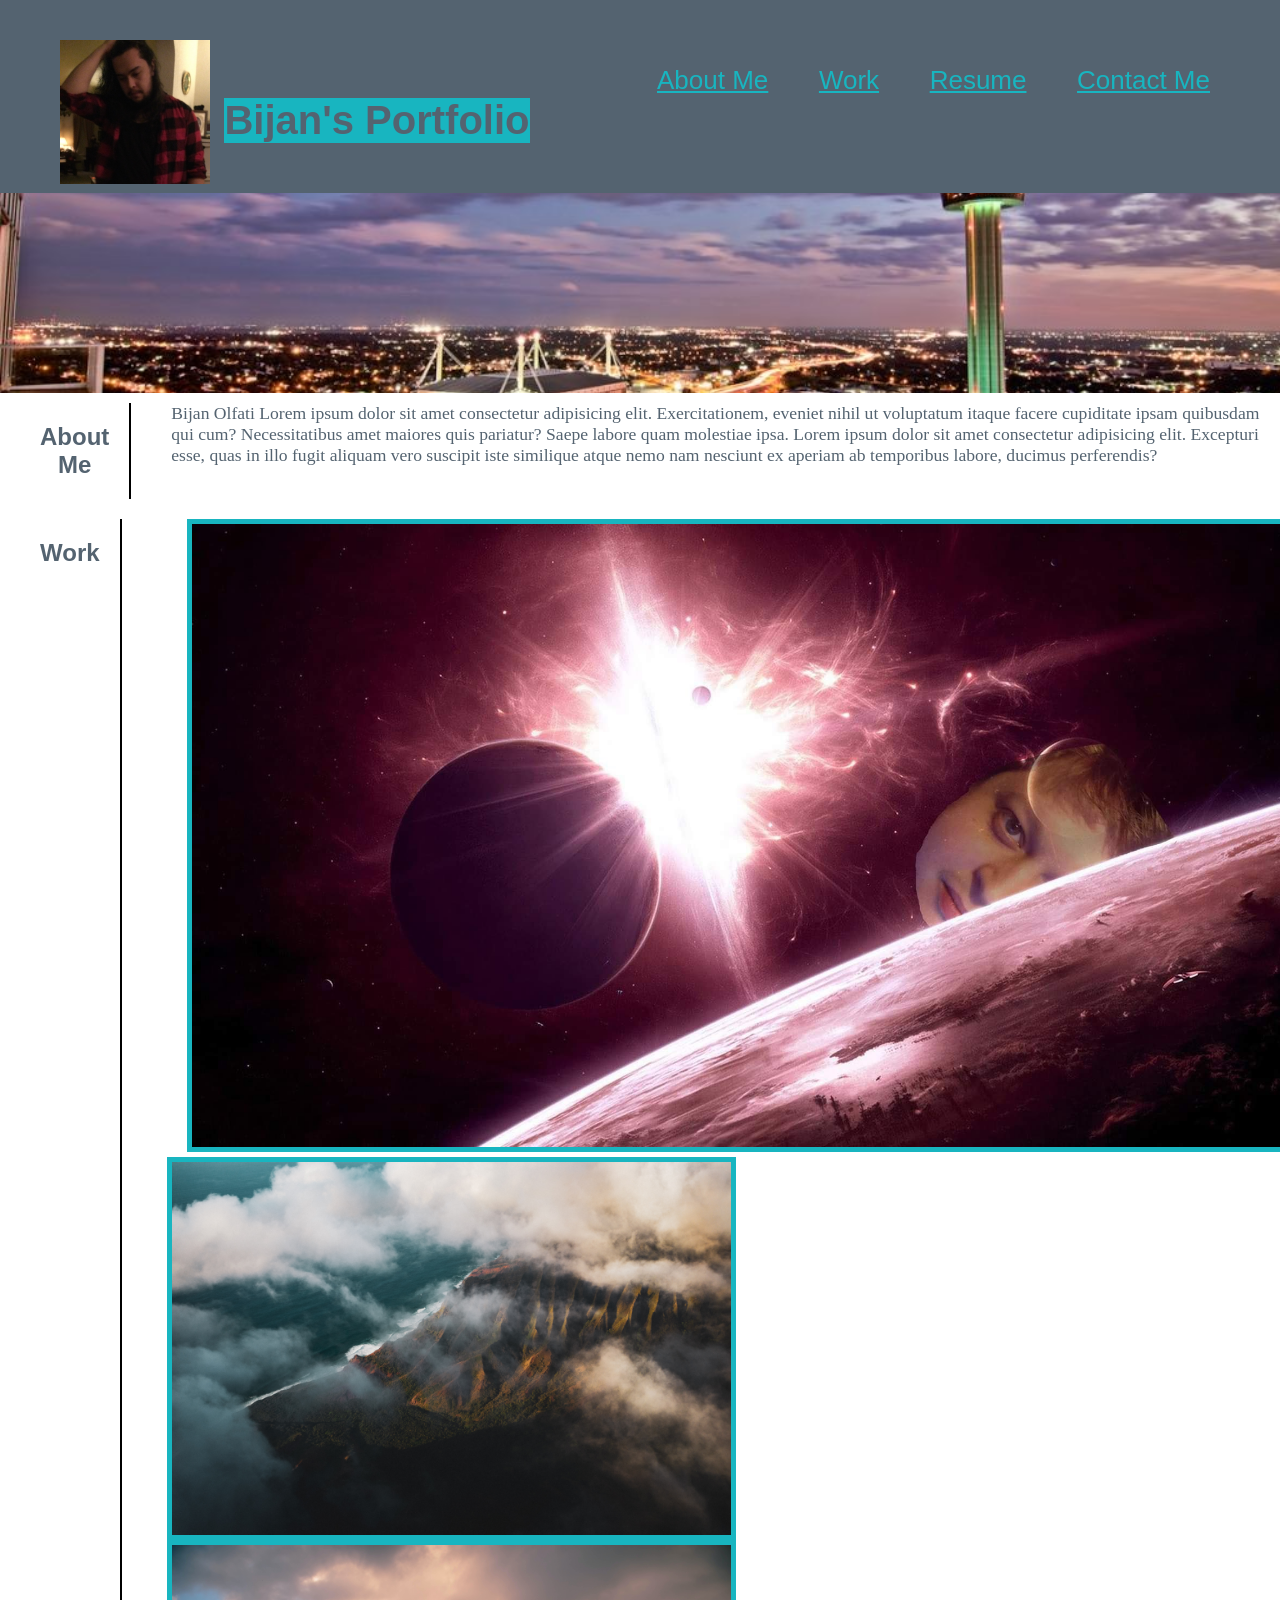
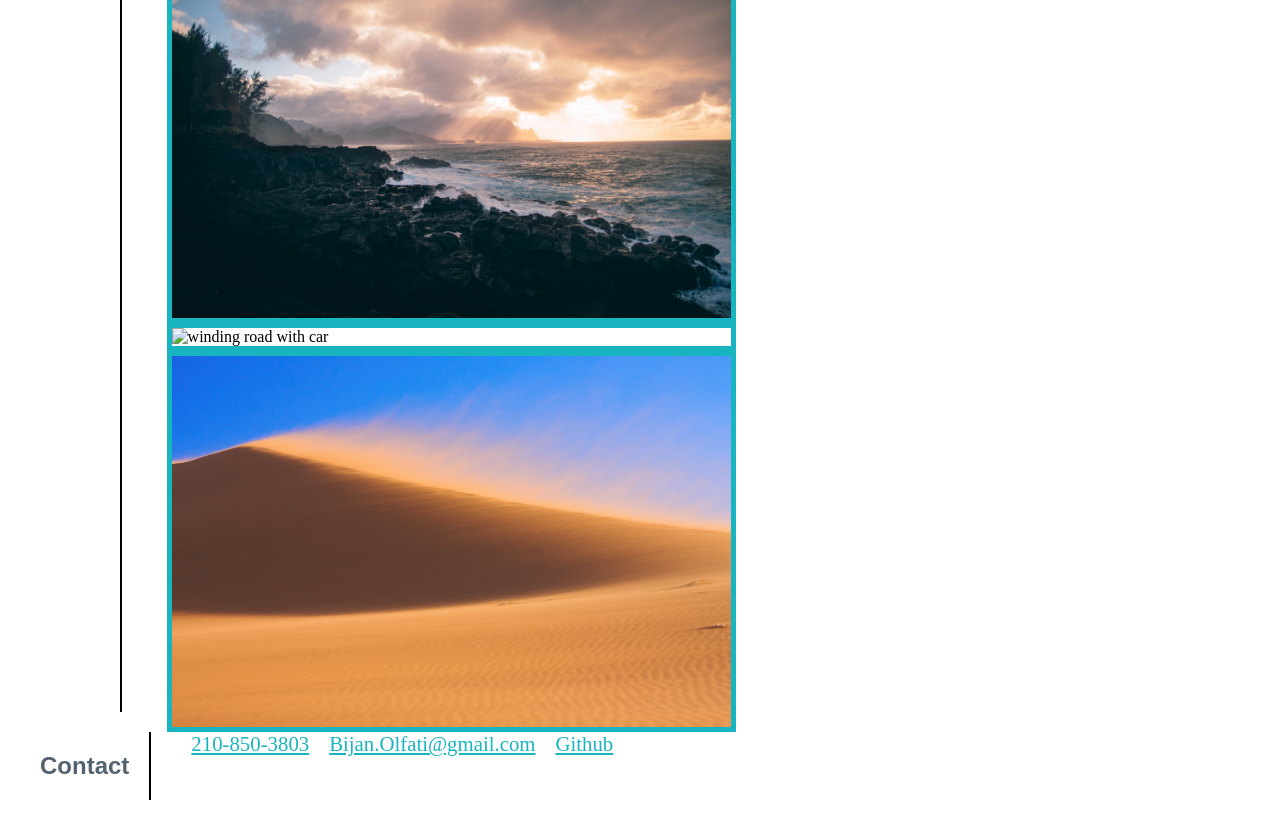
==== index.html @ 44dbe84e "fixed file placement" ====
<!DOCTYPE html>
<html lang="en">
<head>
    <meta charset="UTF-8">
    <meta name="viewport" content="width=device-width, initial-scale=1.0">
    <title>Bijan's Portfolio</title>
    <link rel="stylesheet" type="text/css" href="/week2folders/Assets2/style.css" />
</head>
<body>
    <header class="header h1">
        <img src="/week2folders/Assets2/selfie.jpg" alt="picture of Bijan"/>
    <h1 id="backgroundColor">Bijan's Portfolio</h1>
    <nav>
        <ul>
            <li>
                <a href="#about-me">About Me</a>
            </li>
            <li>
                <a href="#work">Work</a>
            </li>
            <li>
                <a href="#resume">Resume</a>
            </li>
            <li>
                <a href="#contact-me">Contact Me</a>
            </li>
        </ul>
     </nav>
</header>
<section class="borderimage"></section>
<section>
    <div>
            <h2 id="about-me" class="aside">About Me</h2>
            <p>Bijan Olfati Lorem ipsum dolor sit amet consectetur adipisicing elit. Exercitationem, eveniet nihil ut voluptatum itaque facere cupiditate ipsam quibusdam qui cum? Necessitatibus amet maiores quis pariatur? Saepe labore quam molestiae ipsa.
                Lorem ipsum dolor sit amet consectetur adipisicing elit. Excepturi esse, quas in illo fugit aliquam vero suscipit iste similique atque nemo nam nesciunt ex aperiam ab temporibus labore, ducimus perferendis?
            </p>
    </div>
    <div>
            <h2 id="work" class="aside">Work</h2>
            <section>
                <div class="container">
                    <a href="https://bolfati.github.io/Week1Challenge/"><img src="/week2folders/Assets2/chris-face.jpg" alt="eclipsing planet" style="width:100%;">
                    <div class="overlay">
                      <p class="text">Challenge 1</p></a>
                    </div>
                </div>
                <div class="container">
                    <img src="/week2folders/Assets2/mountain_clouds.jpg" alt="mountain with clouds" style="width:50%;">
                    <div class="overlay">
                      <p class="text">Coming Soon</p>
                    </div>
                </div>
                <div class="container">
                    <img src="/week2folders/Assets2/ocean_rocks.jpg" alt="rocks next an ocean" style="width:50%;">
                    <div class="overlay">
                      <p class="text">Coming Soon</p>
                    </div>
                </div>
                <div class="container">
                    <img src="/week2folders/Assets2/road_with_car.jpg" alt="winding road with car" style="width:50%;">
                    <div class="overlay">
                      <p class="text">Coming Soon</p>
                    </div>
                </div>
                <div class="container">
                    <img src="/week2folders/Assets2/sand_dunes.jpg" alt="sand dunes" style="width:50%;">
                    <div class="overlay">
                      <p class="text">Coming Soon</p>
                    </div>
                </div>
            </section>
    </div>
    <section>
    <div>
            <h2 id="contact-me" class="aside">Contact</h2>
            <a href="tel:2108503803">210-850-3803</a>
            <a href="mailto:bijan.olfati@gmail.com">Bijan.Olfati@gmail.com</a>
            <a id="resume" href="https://github.com/bolfati">Github</a>
    </div>
</section>
</body>
</html>
---- week2folders/Assets2/style.css ----
* {
    box-sizing: border-box;
    padding: 0;
    margin: 0;
    
}

a:link {
    color: rgb(24, 181, 192);
    font-size: 130%;
    margin-left: 20px;
}

a:visited {
    color: rgb(24, 181, 192);
}

#backgroundColor {
    color: #546370;
    background-color: rgb(24, 181, 192);
    
}

.header {
    padding: 50px;
    font-family: 'Trebuchet MS', 'Lucida Sans Unicode', 'Lucida Grande', 'Lucida Sans', Arial, sans-serif;
    background-color: #546370;
    color: #ffffff;
    
    
}

header img {
    display: inline-block;
    margin: 10px;
    max-width: 150px;
    margin-bottom: -50px;
    margin-top: -10px
}

.header h1{
    display: inline-block;
    font-size: 40px;
}

.header nav {
    padding-top: 15px;
    margin-right: 20px;
    float: right;
    font-family: 'Gill Sans', 'Gill Sans MT', Calibri, 'Trebuchet MS', sans-serif;
    font-size: 20px;
}

.header nav ul li {
    display: inline-block;
    margin-left: 25px;
    color: rgb(24, 181, 192);
}

.borderimage {
    height: 200px;
    width: 100%;
    margin-bottom: 10px;
    background-image: url(/week2folders/Assets2/san-antonio-skyline.jpg);
    background-position: center;
    background-size: cover;
}

div {
    flex: wrap;
}
section div{
    display: flex;
}

section div h2{
   max-width: 30%;
   border-right: 2px solid black;
   text-align: center;
   color: #546370;
   margin-right: 20px;
   margin-left: 20px;
   margin-bottom: 20px;
   padding: 20px;
   font-family: 'Gill Sans', 'Gill Sans MT', Calibri, 'Trebuchet MS', sans-serif;
   
}

section div p{
    margin-left: 20px;
    color: #546370;
    font-size: 110%;
    
}

section div img{
    margin-left: 25px;
    width: 35%;
    flex-wrap: wrap;
    border: 5px solid rgb(24, 181, 192);
}

section article img{
    margin-left: 25px;
    width: 35%;
    flex-wrap: wrap;
    border: 5px solid rgb(24, 181, 192);
}


#pictureone {
    width: 75%;
}

.overlay {
    position: absolute;
    top: 0;
    bottom: 0;
    left: 0;
    right: 0;
    height: 100%;
    width: 100%;
    opacity: 0;
    transition: 1s ease;
    background-color: rgb(24, 181, 192);
}
.container:hover .overlay {
    opacity: 0.7;
}

.container {
    position: relative;
}

.text {
    color: black;
    font-size: 50px;
    position: absolute;
    top: 50%;
    left: 50%;
    -webkit-transform: translate(-50%, -50%);
    -ms-transform: translate(-50%, -50%);
    transform: translate(-50%, -50%);
    text-align: center;
}

.text-block {
    position: absolute;
    bottom: 50px;
    right: 100px;
    background-color: aqua;
    color: black;
    font-size: 200%;
    padding-left: 20px;
    padding-right: 20px;
    font-family: 'Gill Sans', 'Gill Sans MT', Calibri, 'Trebuchet MS', sans-serif;
  }
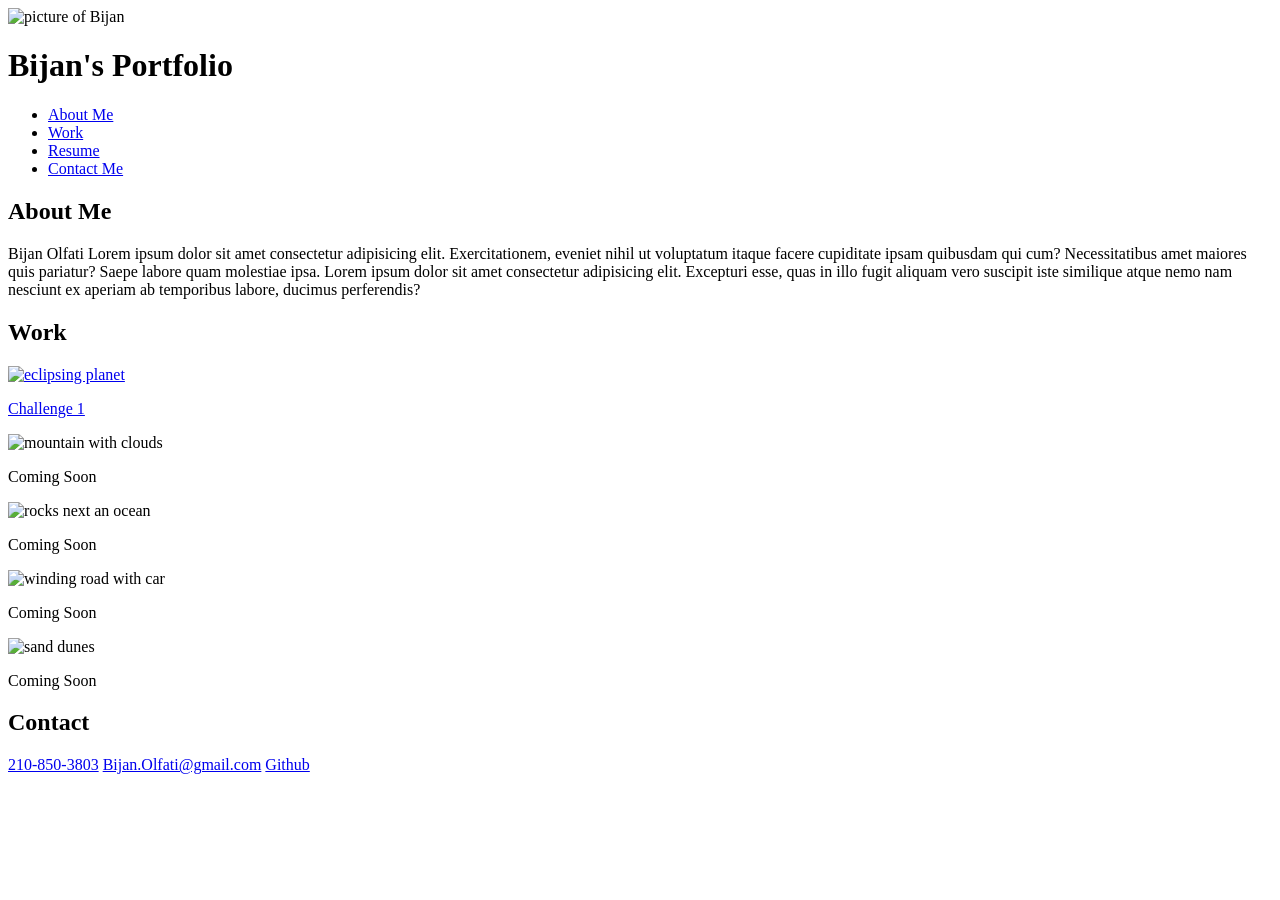
==== commit 84387c10: "fixed file placement" ====
--- a/index.html
+++ b/index.html
@@ -4,11 +4,11 @@
     <meta charset="UTF-8">
     <meta name="viewport" content="width=device-width, initial-scale=1.0">
     <title>Bijan's Portfolio</title>
-    <link rel="stylesheet" type="text/css" href="/week2folders/Assets2/style.css" />
+    <link rel="stylesheet" type="text/css" href="/week2challenge/Assets2/style.css" />
 </head>
 <body>
     <header class="header h1">
-        <img src="/week2folders/Assets2/selfie.jpg" alt="picture of Bijan"/>
+        <img src="/week2challenge/Assets2/selfie.jpg" alt="picture of Bijan"/>
     <h1 id="backgroundColor">Bijan's Portfolio</h1>
     <nav>
         <ul>
@@ -39,31 +39,31 @@
             <h2 id="work" class="aside">Work</h2>
             <section>
                 <div class="container">
-                    <a href="https://bolfati.github.io/Week1Challenge/"><img src="/week2folders/Assets2/chris-face.jpg" alt="eclipsing planet" style="width:100%;">
+                    <a href="https://bolfati.github.io/Week1Challenge/"><img src="/week2challenge/Assets2/chris-face.jpg" alt="eclipsing planet" style="width:100%;">
                     <div class="overlay">
                       <p class="text">Challenge 1</p></a>
                     </div>
                 </div>
                 <div class="container">
-                    <img src="/week2folders/Assets2/mountain_clouds.jpg" alt="mountain with clouds" style="width:50%;">
+                    <img src="/week2challenge/Assets2/mountain_clouds.jpg" alt="mountain with clouds" style="width:50%;">
                     <div class="overlay">
                       <p class="text">Coming Soon</p>
                     </div>
                 </div>
                 <div class="container">
-                    <img src="/week2folders/Assets2/ocean_rocks.jpg" alt="rocks next an ocean" style="width:50%;">
+                    <img src="/week2challenge/Assets2/ocean_rocks.jpg" alt="rocks next an ocean" style="width:50%;">
                     <div class="overlay">
                       <p class="text">Coming Soon</p>
                     </div>
                 </div>
                 <div class="container">
-                    <img src="/week2folders/Assets2/road_with_car.jpg" alt="winding road with car" style="width:50%;">
+                    <img src="/week2challenge/Assets2/road_with_car.jpg" alt="winding road with car" style="width:50%;">
                     <div class="overlay">
                       <p class="text">Coming Soon</p>
                     </div>
                 </div>
                 <div class="container">
-                    <img src="/week2folders/Assets2/sand_dunes.jpg" alt="sand dunes" style="width:50%;">
+                    <img src="/week2challenge/Assets2/sand_dunes.jpg" alt="sand dunes" style="width:50%;">
                     <div class="overlay">
                       <p class="text">Coming Soon</p>
                     </div>
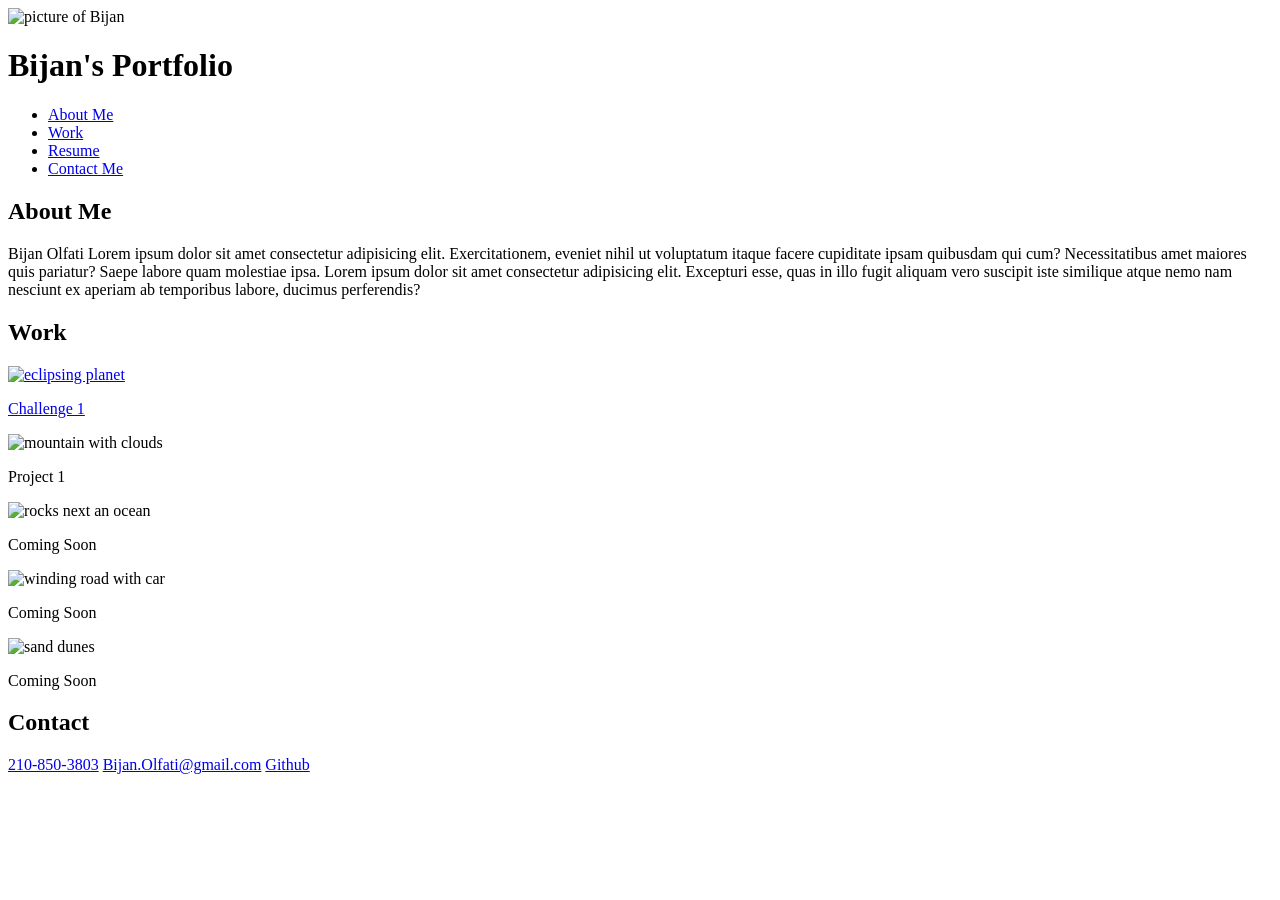
==== commit 6a28faaa: "added new project to portfolio" ====
--- a/index.html
+++ b/index.html
@@ -45,9 +45,9 @@
                     </div>
                 </div>
                 <div class="container">
-                    <img src="/week2challenge/Assets2/mountain_clouds.jpg" alt="mountain with clouds" style="width:50%;">
+                    <a href="https://lillyw54.github.io/weatherbasedapp/"></a><img src="/week2challenge/Assets2/mountain_clouds.jpg" alt="mountain with clouds" style="width:50%;">
                     <div class="overlay">
-                      <p class="text">Coming Soon</p>
+                      <p class="text">Project 1</p>
                     </div>
                 </div>
                 <div class="container">
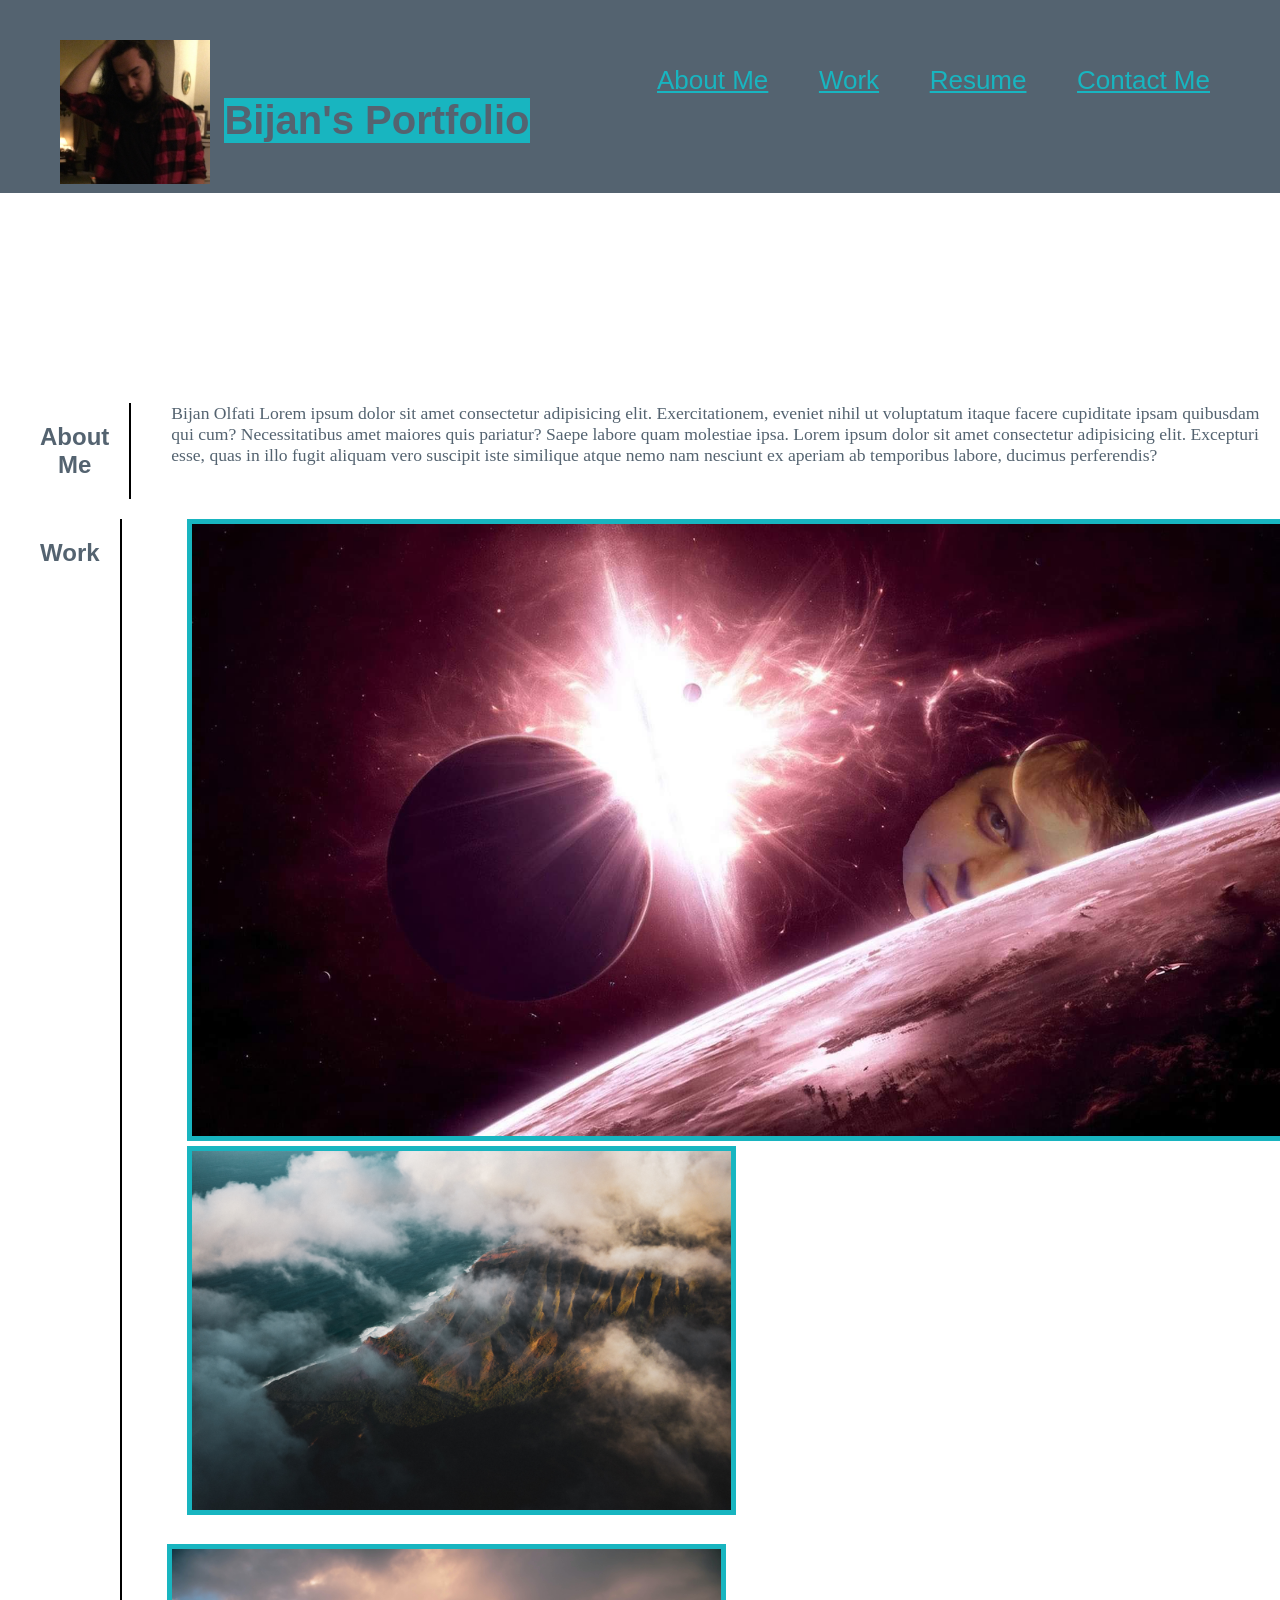
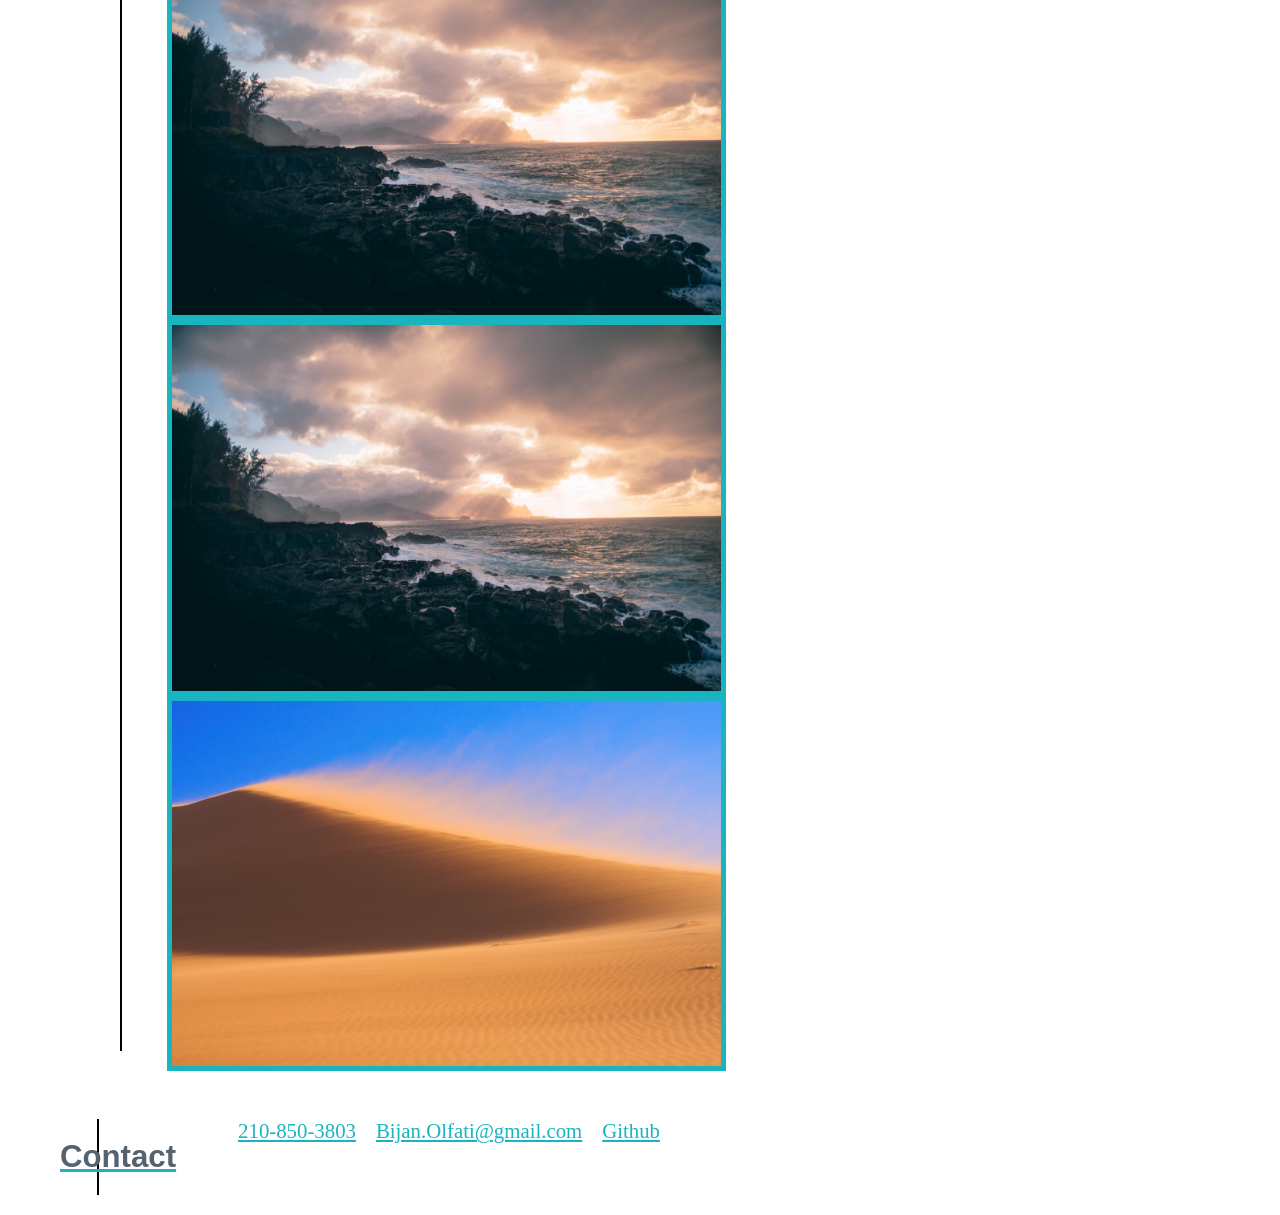
==== commit e8a6c526: "fixed files" ====
--- a/index.html
+++ b/index.html
@@ -4,11 +4,11 @@
     <meta charset="UTF-8">
     <meta name="viewport" content="width=device-width, initial-scale=1.0">
     <title>Bijan's Portfolio</title>
-    <link rel="stylesheet" type="text/css" href="/week2challenge/Assets2/style.css" />
+    <link rel="stylesheet" type="text/css" href="/Assets2/style.css" />
 </head>
 <body>
     <header class="header h1">
-        <img src="/week2challenge/Assets2/selfie.jpg" alt="picture of Bijan"/>
+        <img src="/Assets2/selfie.jpg" alt="picture of Bijan"/>
     <h1 id="backgroundColor">Bijan's Portfolio</h1>
     <nav>
         <ul>
@@ -39,31 +39,31 @@
             <h2 id="work" class="aside">Work</h2>
             <section>
                 <div class="container">
-                    <a href="https://bolfati.github.io/Week1Challenge/"><img src="/week2challenge/Assets2/chris-face.jpg" alt="eclipsing planet" style="width:100%;">
+                    <a href="https://bolfati.github.io/Week1Challenge/"><img src="/Assets2/chris-face.jpg" alt="eclipsing planet" style="width:100%;">
                     <div class="overlay">
                       <p class="text">Challenge 1</p></a>
                     </div>
                 </div>
                 <div class="container">
-                    <a href="https://lillyw54.github.io/weatherbasedapp/"></a><img src="/week2challenge/Assets2/mountain_clouds.jpg" alt="mountain with clouds" style="width:50%;">
+                    <a href="https://lillyw54.github.io/weatherbasedapp/"><img src="/Assets2/mountain_clouds.jpg" alt="mountain with clouds" style="width:50%;">
                     <div class="overlay">
                       <p class="text">Project 1</p>
                     </div>
                 </div>
                 <div class="container">
-                    <img src="/week2challenge/Assets2/ocean_rocks.jpg" alt="rocks next an ocean" style="width:50%;">
+                    <img src="/Assets2/ocean_rocks.jpg" alt="rocks next an ocean" style="width:50%;">
                     <div class="overlay">
                       <p class="text">Coming Soon</p>
                     </div>
                 </div>
                 <div class="container">
-                    <img src="/week2challenge/Assets2/road_with_car.jpg" alt="winding road with car" style="width:50%;">
+                    <img src="/Assets2/ocean_rocks.jpg" alt="winding road with car" style="width:50%;">
                     <div class="overlay">
                       <p class="text">Coming Soon</p>
                     </div>
                 </div>
                 <div class="container">
-                    <img src="/week2challenge/Assets2/sand_dunes.jpg" alt="sand dunes" style="width:50%;">
+                    <img src="/Assets2/sand_dunes.jpg" alt="sand dunes" style="width:50%;">
                     <div class="overlay">
                       <p class="text">Coming Soon</p>
                     </div>
--- a/Assets2/style.css
+++ b/Assets2/style.css
@@ -0,0 +1,157 @@
+* {
+    box-sizing: border-box;
+    padding: 0;
+    margin: 0;
+    
+}
+
+a:link {
+    color: rgb(24, 181, 192);
+    font-size: 130%;
+    margin-left: 20px;
+}
+
+a:visited {
+    color: rgb(24, 181, 192);
+}
+
+#backgroundColor {
+    color: #546370;
+    background-color: rgb(24, 181, 192);
+    
+}
+
+.header {
+    padding: 50px;
+    font-family: 'Trebuchet MS', 'Lucida Sans Unicode', 'Lucida Grande', 'Lucida Sans', Arial, sans-serif;
+    background-color: #546370;
+    color: #ffffff;
+    
+    
+}
+
+header img {
+    display: inline-block;
+    margin: 10px;
+    max-width: 150px;
+    margin-bottom: -50px;
+    margin-top: -10px
+}
+
+.header h1{
+    display: inline-block;
+    font-size: 40px;
+}
+
+.header nav {
+    padding-top: 15px;
+    margin-right: 20px;
+    float: right;
+    font-family: 'Gill Sans', 'Gill Sans MT', Calibri, 'Trebuchet MS', sans-serif;
+    font-size: 20px;
+}
+
+.header nav ul li {
+    display: inline-block;
+    margin-left: 25px;
+    color: rgb(24, 181, 192);
+}
+
+.borderimage {
+    height: 200px;
+    width: 100%;
+    margin-bottom: 10px;
+    background-image: url(/week2challenge/Assets2/san-antonio-skyline.jpg);
+    background-position: center;
+    background-size: cover;
+}
+
+div {
+    flex: wrap;
+}
+section div{
+    display: flex;
+}
+
+section div h2{
+   max-width: 30%;
+   border-right: 2px solid black;
+   text-align: center;
+   color: #546370;
+   margin-right: 20px;
+   margin-left: 20px;
+   margin-bottom: 20px;
+   padding: 20px;
+   font-family: 'Gill Sans', 'Gill Sans MT', Calibri, 'Trebuchet MS', sans-serif;
+   
+}
+
+section div p{
+    margin-left: 20px;
+    color: #546370;
+    font-size: 110%;
+    
+}
+
+section div img{
+    margin-left: 25px;
+    width: 35%;
+    flex-wrap: wrap;
+    border: 5px solid rgb(24, 181, 192);
+}
+
+section article img{
+    margin-left: 25px;
+    width: 35%;
+    flex-wrap: wrap;
+    border: 5px solid rgb(24, 181, 192);
+}
+
+
+#pictureone {
+    width: 75%;
+}
+
+.overlay {
+    position: absolute;
+    top: 0;
+    bottom: 0;
+    left: 0;
+    right: 0;
+    height: 100%;
+    width: 100%;
+    opacity: 0;
+    transition: 1s ease;
+    background-color: rgb(24, 181, 192);
+}
+.container:hover .overlay {
+    opacity: 0.7;
+}
+
+.container {
+    position: relative;
+}
+
+.text {
+    color: black;
+    font-size: 50px;
+    position: absolute;
+    top: 50%;
+    left: 50%;
+    -webkit-transform: translate(-50%, -50%);
+    -ms-transform: translate(-50%, -50%);
+    transform: translate(-50%, -50%);
+    text-align: center;
+}
+
+.text-block {
+    position: absolute;
+    bottom: 50px;
+    right: 100px;
+    background-color: aqua;
+    color: black;
+    font-size: 200%;
+    padding-left: 20px;
+    padding-right: 20px;
+    font-family: 'Gill Sans', 'Gill Sans MT', Calibri, 'Trebuchet MS', sans-serif;
+  }
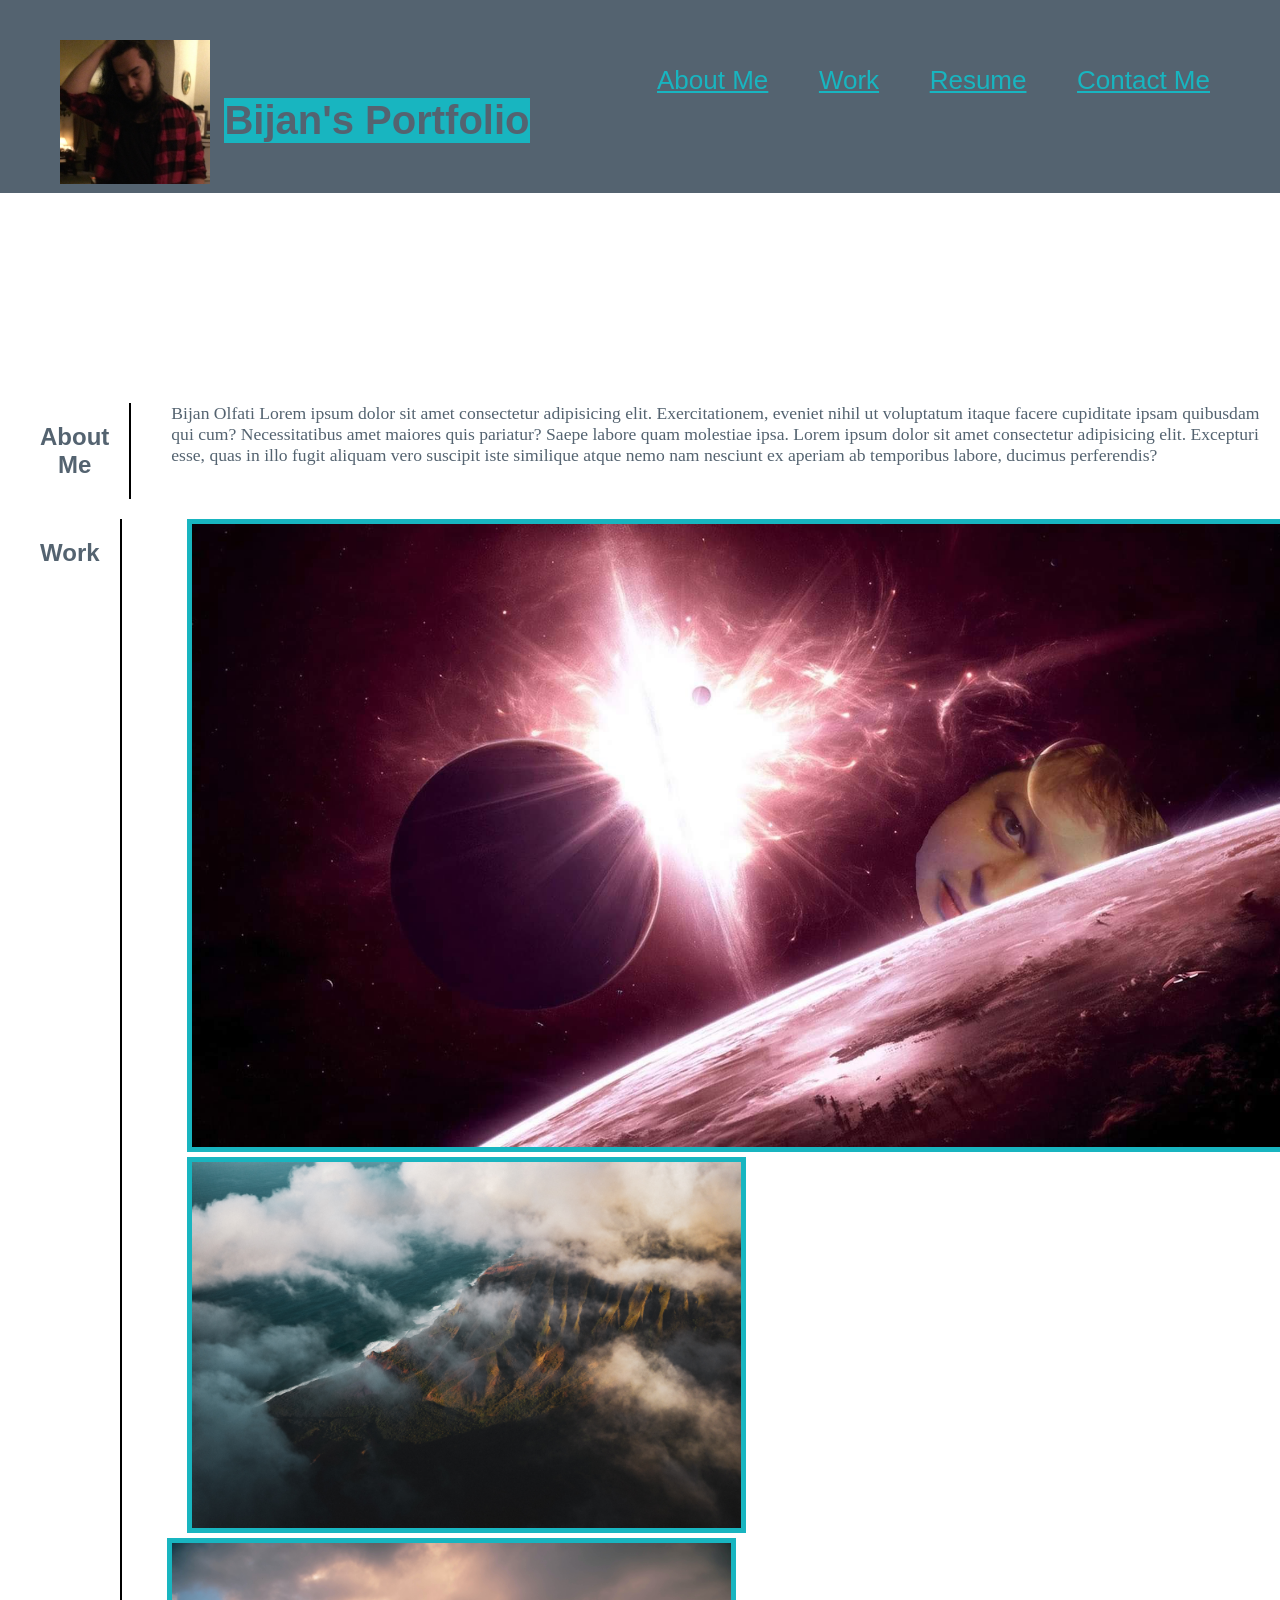
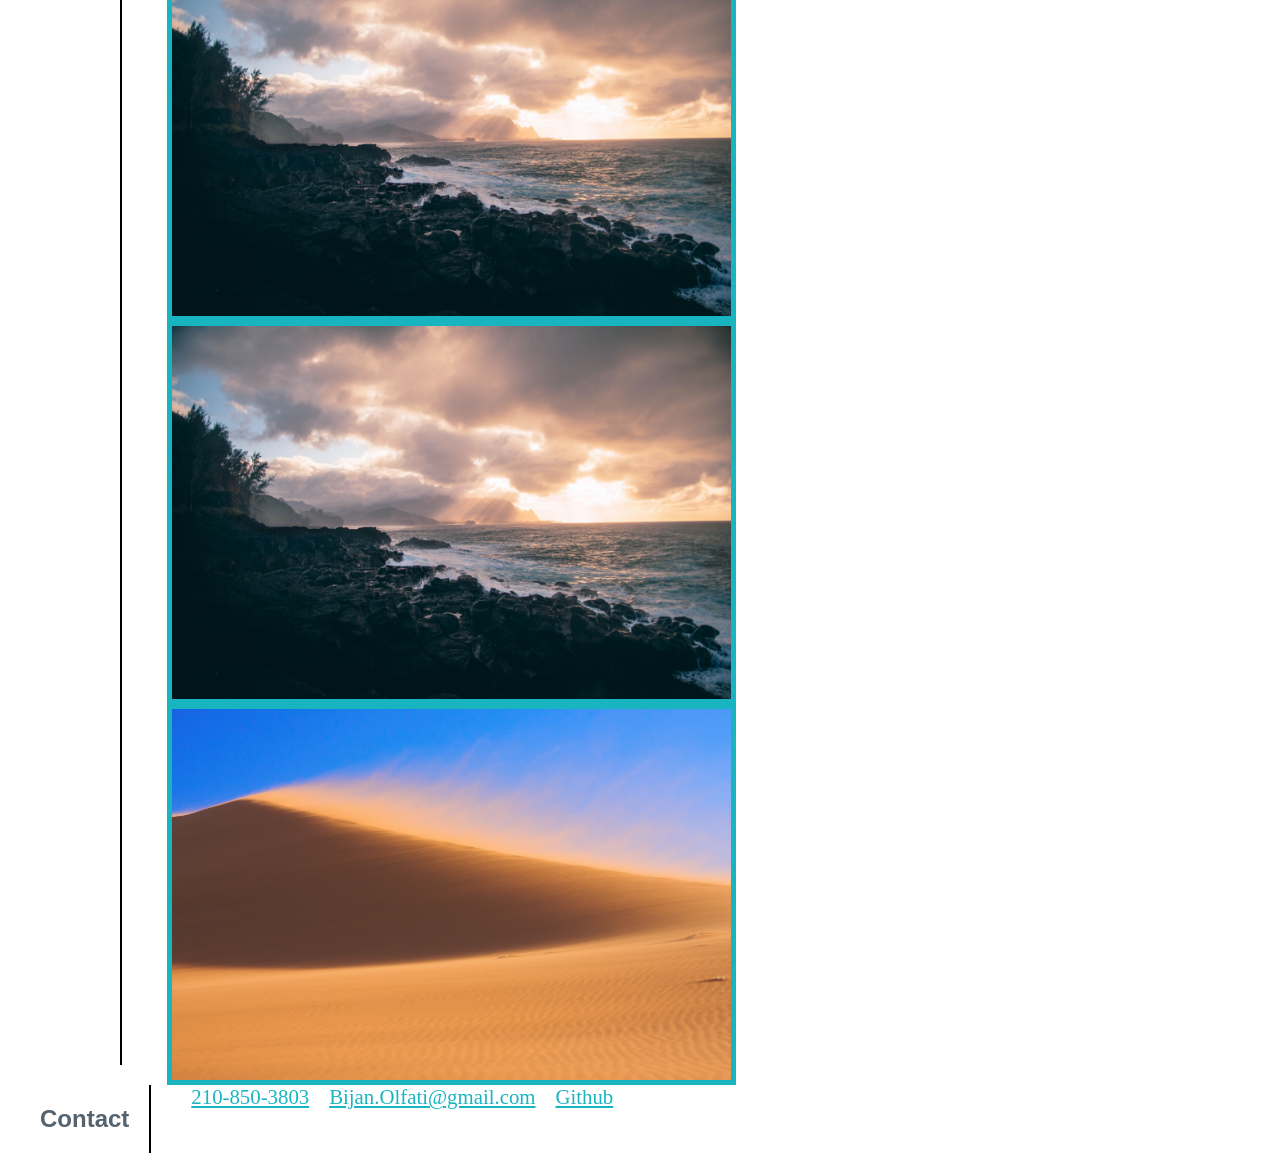
==== commit 73a31a26: "fixed html link" ====
--- a/index.html
+++ b/index.html
@@ -47,7 +47,7 @@
                 <div class="container">
                     <a href="https://lillyw54.github.io/weatherbasedapp/"><img src="/Assets2/mountain_clouds.jpg" alt="mountain with clouds" style="width:50%;">
                     <div class="overlay">
-                      <p class="text">Project 1</p>
+                      <p class="text">Project 1</p></a>
                     </div>
                 </div>
                 <div class="container">
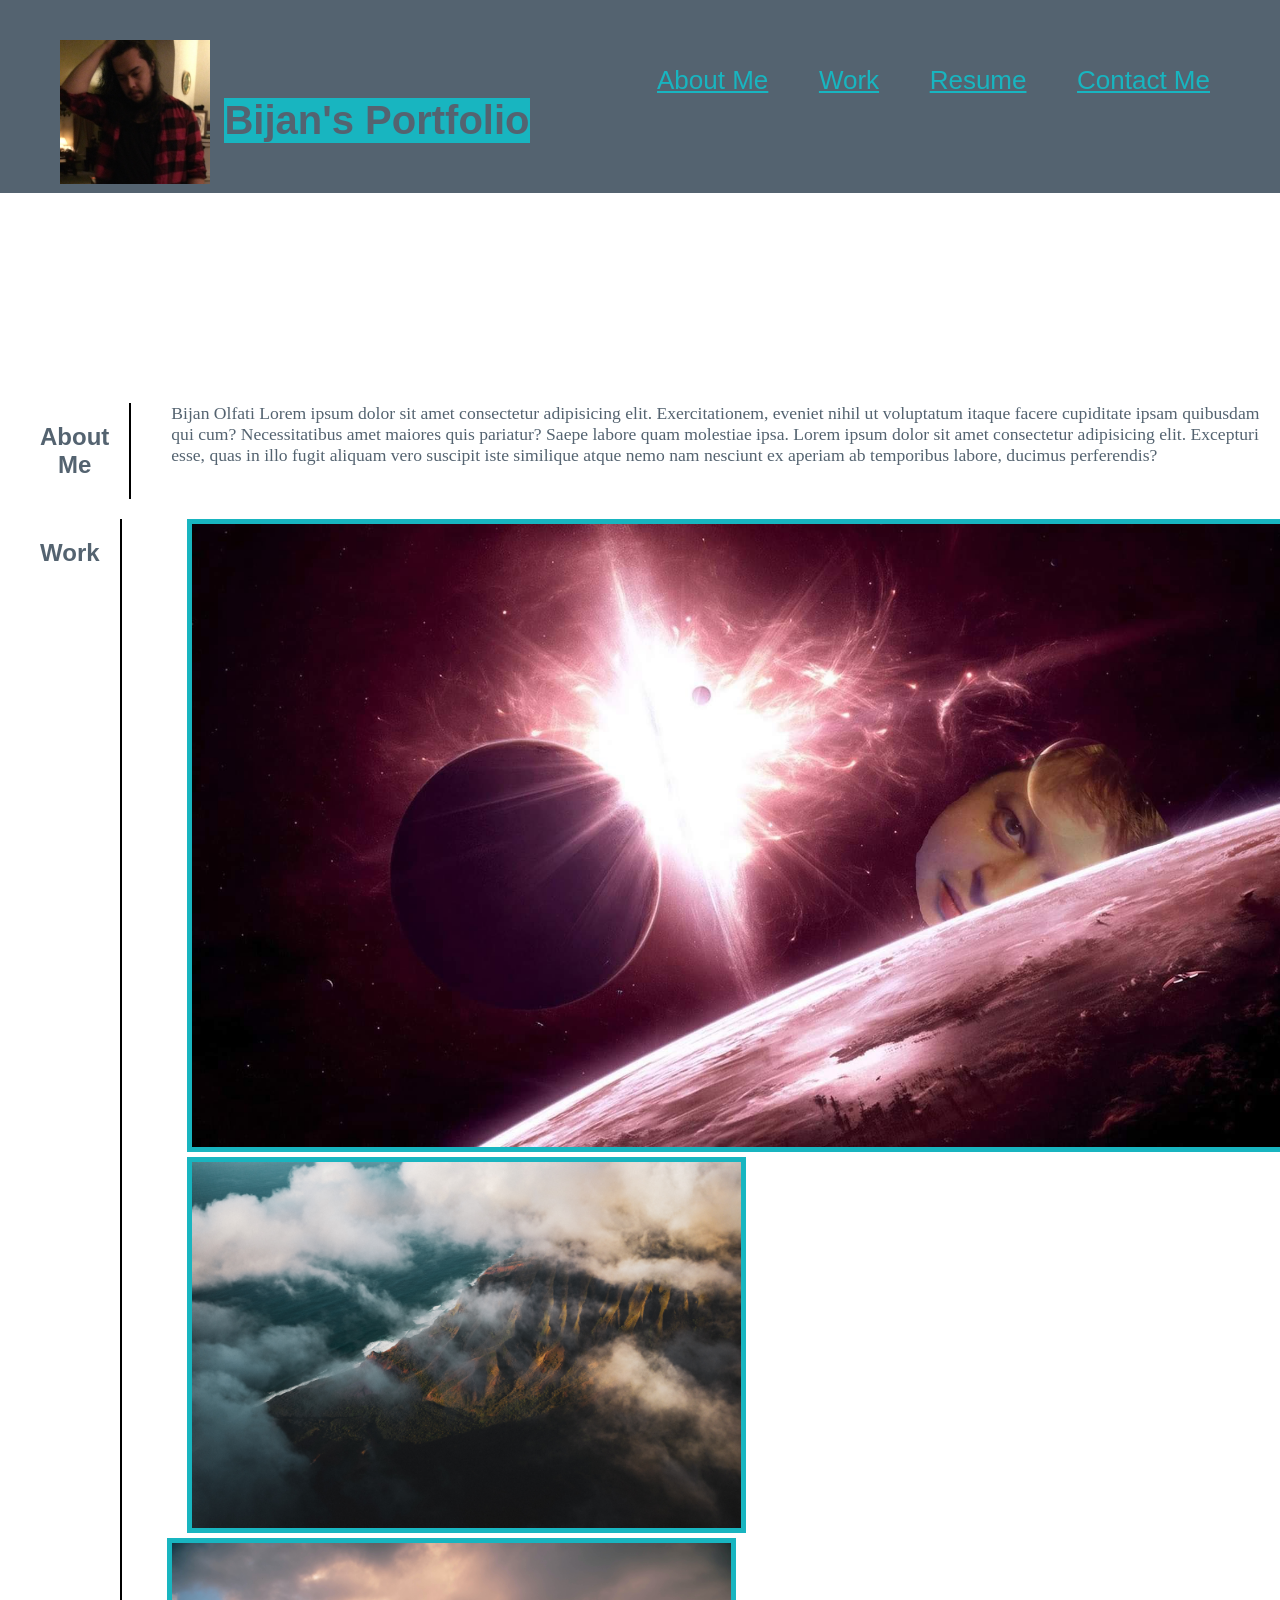
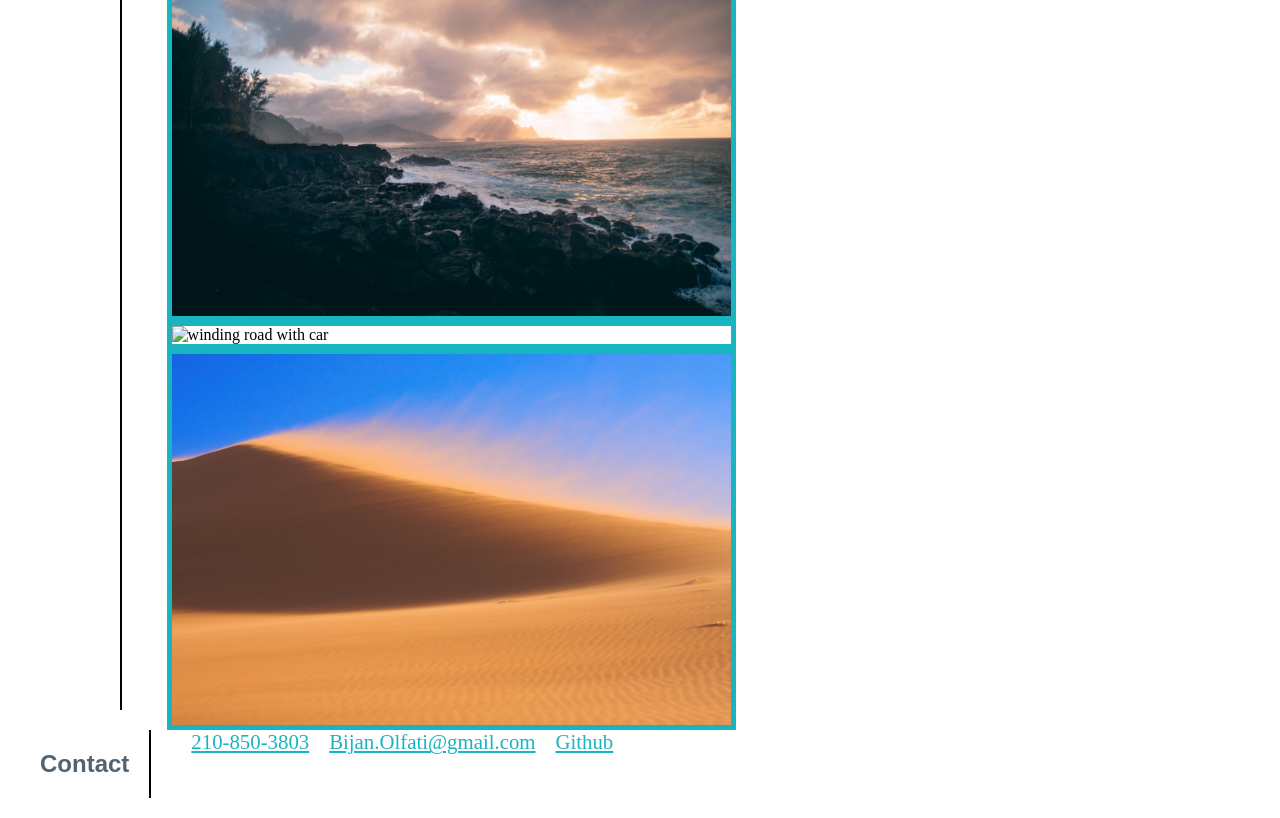
==== commit ca5ba0ae: "fixed file locations" ====
--- a/index.html
+++ b/index.html
@@ -4,11 +4,11 @@
     <meta charset="UTF-8">
     <meta name="viewport" content="width=device-width, initial-scale=1.0">
     <title>Bijan's Portfolio</title>
-    <link rel="stylesheet" type="text/css" href="/Assets2/style.css" />
+    <link rel="stylesheet" type="text/css" href="/assets/style.css" />
 </head>
 <body>
     <header class="header h1">
-        <img src="/Assets2/selfie.jpg" alt="picture of Bijan"/>
+        <img src="/assets/selfie.jpg" alt="picture of Bijan"/>
     <h1 id="backgroundColor">Bijan's Portfolio</h1>
     <nav>
         <ul>
@@ -39,31 +39,31 @@
             <h2 id="work" class="aside">Work</h2>
             <section>
                 <div class="container">
-                    <a href="https://bolfati.github.io/Week1Challenge/"><img src="/Assets2/chris-face.jpg" alt="eclipsing planet" style="width:100%;">
+                    <a href="https://bolfati.github.io/Week1Challenge/"><img src="/assets/chris-face.jpg" alt="eclipsing planet" style="width:100%;">
                     <div class="overlay">
                       <p class="text">Challenge 1</p></a>
                     </div>
                 </div>
                 <div class="container">
-                    <a href="https://lillyw54.github.io/weatherbasedapp/"><img src="/Assets2/mountain_clouds.jpg" alt="mountain with clouds" style="width:50%;">
+                    <a href="https://lillyw54.github.io/weatherbasedapp/"><img src="/assets/mountain_clouds.jpg" alt="mountain with clouds" style="width:50%;">
                     <div class="overlay">
                       <p class="text">Project 1</p></a>
                     </div>
                 </div>
                 <div class="container">
-                    <img src="/Assets2/ocean_rocks.jpg" alt="rocks next an ocean" style="width:50%;">
+                    <img src="/assets/ocean_rocks.jpg" alt="rocks next an ocean" style="width:50%;">
                     <div class="overlay">
                       <p class="text">Coming Soon</p>
                     </div>
                 </div>
                 <div class="container">
-                    <img src="/Assets2/ocean_rocks.jpg" alt="winding road with car" style="width:50%;">
+                    <img src="/assets/road_with_car.jpg" alt="winding road with car" style="width:50%;">
                     <div class="overlay">
                       <p class="text">Coming Soon</p>
                     </div>
                 </div>
                 <div class="container">
-                    <img src="/Assets2/sand_dunes.jpg" alt="sand dunes" style="width:50%;">
+                    <img src="/assets/sand_dunes.jpg" alt="sand dunes" style="width:50%;">
                     <div class="overlay">
                       <p class="text">Coming Soon</p>
                     </div>
--- a/assets/style.css
+++ b/assets/style.css
@@ -0,0 +1,157 @@
+* {
+    box-sizing: border-box;
+    padding: 0;
+    margin: 0;
+    
+}
+
+a:link {
+    color: rgb(24, 181, 192);
+    font-size: 130%;
+    margin-left: 20px;
+}
+
+a:visited {
+    color: rgb(24, 181, 192);
+}
+
+#backgroundColor {
+    color: #546370;
+    background-color: rgb(24, 181, 192);
+    
+}
+
+.header {
+    padding: 50px;
+    font-family: 'Trebuchet MS', 'Lucida Sans Unicode', 'Lucida Grande', 'Lucida Sans', Arial, sans-serif;
+    background-color: #546370;
+    color: #ffffff;
+    
+    
+}
+
+header img {
+    display: inline-block;
+    margin: 10px;
+    max-width: 150px;
+    margin-bottom: -50px;
+    margin-top: -10px
+}
+
+.header h1{
+    display: inline-block;
+    font-size: 40px;
+}
+
+.header nav {
+    padding-top: 15px;
+    margin-right: 20px;
+    float: right;
+    font-family: 'Gill Sans', 'Gill Sans MT', Calibri, 'Trebuchet MS', sans-serif;
+    font-size: 20px;
+}
+
+.header nav ul li {
+    display: inline-block;
+    margin-left: 25px;
+    color: rgb(24, 181, 192);
+}
+
+.borderimage {
+    height: 200px;
+    width: 100%;
+    margin-bottom: 10px;
+    background-image: url(/week2challenge/Assets2/san-antonio-skyline.jpg);
+    background-position: center;
+    background-size: cover;
+}
+
+div {
+    flex: wrap;
+}
+section div{
+    display: flex;
+}
+
+section div h2{
+   max-width: 30%;
+   border-right: 2px solid black;
+   text-align: center;
+   color: #546370;
+   margin-right: 20px;
+   margin-left: 20px;
+   margin-bottom: 20px;
+   padding: 20px;
+   font-family: 'Gill Sans', 'Gill Sans MT', Calibri, 'Trebuchet MS', sans-serif;
+   
+}
+
+section div p{
+    margin-left: 20px;
+    color: #546370;
+    font-size: 110%;
+    
+}
+
+section div img{
+    margin-left: 25px;
+    width: 35%;
+    flex-wrap: wrap;
+    border: 5px solid rgb(24, 181, 192);
+}
+
+section article img{
+    margin-left: 25px;
+    width: 35%;
+    flex-wrap: wrap;
+    border: 5px solid rgb(24, 181, 192);
+}
+
+
+#pictureone {
+    width: 75%;
+}
+
+.overlay {
+    position: absolute;
+    top: 0;
+    bottom: 0;
+    left: 0;
+    right: 0;
+    height: 100%;
+    width: 100%;
+    opacity: 0;
+    transition: 1s ease;
+    background-color: rgb(24, 181, 192);
+}
+.container:hover .overlay {
+    opacity: 0.7;
+}
+
+.container {
+    position: relative;
+}
+
+.text {
+    color: black;
+    font-size: 50px;
+    position: absolute;
+    top: 50%;
+    left: 50%;
+    -webkit-transform: translate(-50%, -50%);
+    -ms-transform: translate(-50%, -50%);
+    transform: translate(-50%, -50%);
+    text-align: center;
+}
+
+.text-block {
+    position: absolute;
+    bottom: 50px;
+    right: 100px;
+    background-color: aqua;
+    color: black;
+    font-size: 200%;
+    padding-left: 20px;
+    padding-right: 20px;
+    font-family: 'Gill Sans', 'Gill Sans MT', Calibri, 'Trebuchet MS', sans-serif;
+  }
